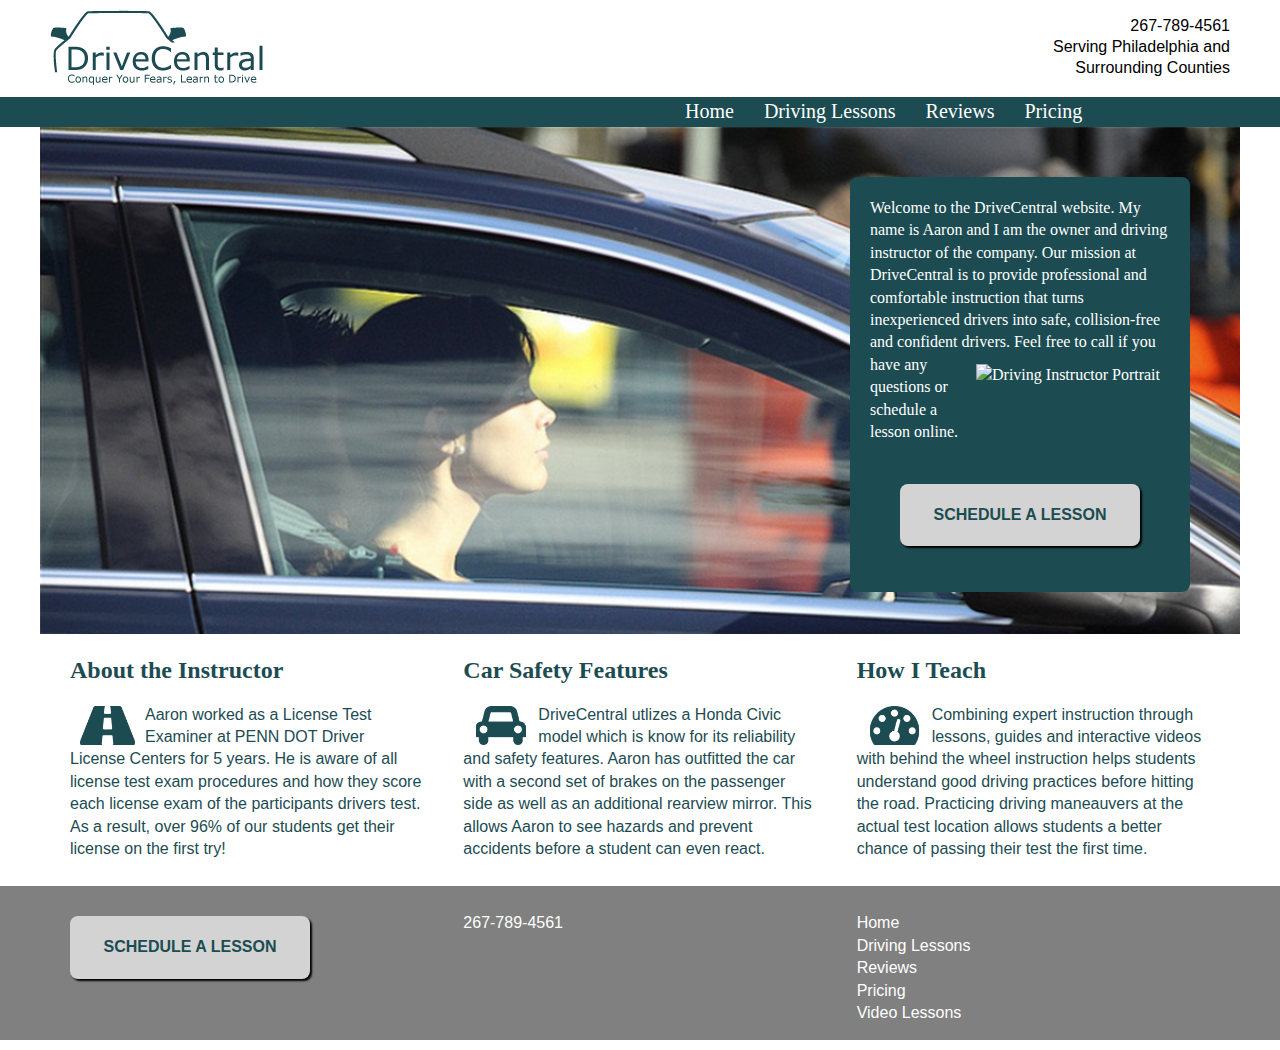
==== index.html @ 70ed792d "fixing everything" ====
<!DOCTYPE html>
<html>
	<head>
		<link rel="stylesheet" href="styles/styles.css">
	</head>
	<body>
		<header>
			<div class="container">
				<img id ="logo" src="images/drivecentrallogo.png" alt="DriveCentral Logo">
				<section id="phonelocation">
					<p>267-789-4561<br/>
					Serving Philadelphia and Surrounding Counties</p>
				</section>
			</div>

			<nav>
				<div class="container" >
					<div id="navcontainer">
						<ul>
							<li class="selected"><a href="index.html">Home</a></li>
							<li>
								<a href="drivingLessons.html">Driving Lessons</a>
								<ul class="dropdown">
									<li><a href ="adults.html">Adults</a></li>
									<li><a href ="teens.html">Teens</a></li>
								</ul>
							</li>
							<li><a href="reviews.html">Reviews</a></li>
							<li><a href="pricing.html">Pricing</a></li>
							<li><a href="videoLessons.html">Video Lessons</a></li>
						</ul>
					</div>
				</div>
			</nav>	
		</header>

		<div class="hero container">

			<!--<img width="1200" height="506" src="images/Woman Learning to Drive.png" alt="Woman Learning to Drive"> <!--remove space from filename!!!!! will break in browsers -->
			<div class="herocallout calloutposition">
				<p>Welcome to the DriveCentral website. My name is Aaron and I am the owner and driving instructor
				of the company. Our mission at DriveCentral is to provide professional and  comfortable instruction that turns inexperienced drivers into safe, collision-free and confident drivers. <img height="100px" src="images/Casual Man.png" alt="Driving Instructor Portrait" align="right"> Feel free to call if you have any questions or schedule a lesson online.</p>
				<div class="clear"></div>
				<div class="button"><a href="https://www.bookfresh.com/index.html?id=15b22b9d3a0108159f1da64b745c4dbb&view=buyer_flow" >SCHEDULE A LESSON</a></div>
			</div>
		</div>

		<div class = "columns container space-between flex">
			<article class="column">
				<h3>About the Instructor</h3>
				<p><img width="55" height="39" src=" images/icon1.png" alt="icon1">Aaron  worked as a License Test Examiner at PENN DOT Driver License Centers for 5 years. He is aware of all license test exam procedures and how they score each license exam of the participants drivers test. As a result, over 96% of our students get their license on the first try!</p>
			</article>

			<article class="column">
				<h3>Car Safety Features</h3>
				<p><img width="55" height="39" src=" images/icon2.png" alt="icon2">DriveCentral utlizes a Honda Civic model which is know for its reliability and safety features. Aaron has outfitted the car with a second set of brakes on the passenger side as well as an additional rearview mirror. This allows Aaron to see hazards and prevent accidents before a student can even react.</p>
			</article>

			<article class="column">
				<h3>How I Teach</h3>
				<p><img width="55" height="39" src=" images/icon3.png" alt="icon3">Combining expert instruction through lessons, guides and interactive videos with behind the wheel instruction helps students understand good driving practices before hitting the road. Practicing driving maneauvers at the actual test location allows students a better chance of passing their test the first time.</p>
			</article>
		</div>

		<footer>
			<div class="columns container space-between flex">
				<section class="column">
					<p class="button"><a href="https://www.bookfresh.com/index.html?id=15b22b9d3a0108159f1da64b745c4dbb&view=buyer_flow" >SCHEDULE A LESSON</a></p>
				</section>
				<section class="column">
					<p id="footernumber">267-789-4561</p> 
				</section>
				<section class="column">
					<ul class="nav">
						<li><a href="index.html">Home</a></li>
						<li><a href="drivingLessons.html">Driving Lessons</a></li>
						<li><a href="reviews.html">Reviews</a></li>
						<li><a href="pricing.html">Pricing</a></li>
						<li><a href="videoLessons.html">Video Lessons</a></li>
					</ul>						
				</section>
			</div>
		</footer>		
	</body>
</html>
---- styles/styles.css ----
body{
	margin: 0;
	width: 100%;
	font-family: Verdana, sans-serif;
	color: #1c4c52;
}




.container{
	margin: 0 auto;
	max-width: 1200px; /* is there a better way to handle this width so it doesnt result in scrolling on smaller laptops*/
}

.flex{
	display: flex;
}

.space-between{
	justify-content: space-between;
}

header{
	margin: 0;
	color: #000000;
}
h1{
	margin:0;
	padding:0;
	font-family: garamond, serif;
	font-size: 36px;
}

h2{
	margin:0;
	padding:0;
	font-family: Verdana, sans-serif;
	font-size: 20px;
	font-weight: lighter;
}

h3{
	font-family: garamond, serif;
	font-size: 24px;
	margin: 0;
	padding: 0;
}

#logo{
	/*background-color: yellow;*/
	float: left;
	clear: both; /* is there a better way to clear without having to have it twice*/
	margin-top: 10px;
	margin-bottom: 10px;
	margin-left:10px;	
}

#phonelocation{
	width: 210px;
	float: right;
	/*background-color: purple;*/
	font-family: verdana, sans-serif;
	text-align: right;
	line-height: 1.3;
	margin-right:10px;
}

a{
	text-decoration: none;
}


/*NAVIGATION STYLES---------- NAVIGATION STYLES ----------- NAVIGATION STYLES */

#navcontainer{
	/*background-color: orange;*/
	width: 575px;
	float: right;
}

nav{
	clear: both;
	width:100%;
	height: 30px;
	background-color: #1C4C52;
	font-size: 125%;
	font-family: Garamond, serif;
	/*Why wont my margins work here? I had to put it on the logo instead*/
}

nav ul{
	/*background-color: pink;*/
	margin: 0;
	padding: 0;
	list-style-type: none;
	width: 555px;
	float: right;
	margin-bottom:20px;
}

nav ul li{
	/*background-color: green;*/
	display: inline-block;
	position: relative;
	text-align: left;
}

nav ul li a {
	display: block;
	margin-right: 25px;
	margin-top: 3px;
	margin-bottom:5px;
}

nav a:link {
    color: #ffffff;
}

nav a:visited {
    
    color: #ffffff;
}

nav a:hover {
    text-decoration: underline;
}

nav a:active {
    text-decoration: underline;
}


nav ul li ul.dropdown{ 

	min-width: 125px; /* Set width of dropdown */
	width: 135px;/* how to make this responsive*/
	display: none;
	position: absolute;
	z-index: 999;
	left: 0;
	box-shadow: 2px 2px 2px #000000;

}

nav ul li:hover ul.dropdown{ 
	display: block; /* display the dropdown*/
}

nav ul li ul.dropdown li{
	background-color: #1C4C52;
	display: block;
	margin-top: 0px;
	height:20px;
	padding:10px;
	width: 115px;
	border-top:2px solid white;
}


.selected{
	/*background-color: red;*/
}

/*END OF NAVIGATION STYLES---------- END OF NAVIGATION STYLES ----------- END OF NAVIGATION STYLES */

/* HERO STYLES*/

.hero{
	margin: 0 auto;
	padding: 0;
	background-image: url("../images/Woman Learning to Drive.png");
	/*background-size: play with this! */
	height: 507px;
	position: relative;
}

.herocallout{
	background-color: #1c4c52;
	color: #ffffff;
	max-width: 340px;
	height: 415px;
	float: right;
	border-radius: 8px;
	font-family: verdana;
	line-height: 1.4;
	position:absolute;
	right: 50px;
	top: 50px;
}

.herocallout p {
	float:left;
	margin: 0;
	margin-bottom: 10px;
	padding: 20px;
	padding-bottom: 0;
	/*background-color: black;*/
	
}

.herocallout img{
	float: right;
	padding: 10px;
	/*background-color: green;*/
}

.clear {
clear:both;
}

.button {
	margin: 0px auto;
	padding: 20px;
	width: 200px;
	background-color: lightgray;
	text-align: center;
	font-weight: bold;
	font-family: verdana, sans-serif;
	border-radius: 8px;
	box-shadow: 2px 2px 2px #000000;
}

.button a:link{
	color: #1C4C52;
}

.button a:visited{
	color: #1C4C52;
}

.button a:hover{
	color: #ffffff;
}

/* END of HERO STYLES*/

/* ARTICLE STYLES*/
.columns{
	margin: 10px auto;
	/*background-color: lightblue;*/
	max-width: 1180px;
}

.column{
	width: 33%;
	padding-top: 10px;
	line-height: 1.4;
	/*background-color: pink;*/
	margin-right: 20px;
	margin-left: 20px;
}

.column img{
	padding-left: 10px;
	padding-right: 10px;
	padding-top: 2px;
}





/* ARTICLE STYLES*/
article p img{
	float: left;
}



/*FOOTER STYLES */

footer{
	margin:0;
	padding:0;
	background-color: gray;
	color: #ffffff;
	font-family: verdana, sans-serif;
	clear: both;
	bottom: 0;
}

footer .button{
	margin: 0;
	margin-top: 20px;

}

footer ul{
	list-style: none;
	/*background-color: green;*/
	padding: 0;
}

footer .nav a:link {
	color: #ffffff;
}

footer .nav a:visited{
	color: #ffffff;
}

footer .nav a:hover{
	color: #1C4C52;
}
/*END OF FOOTER STYLES */

/*DRIVING LESSONS*/

#lessons{
	max-width: 700px;
	margin-top: 30px;
	background-color: red;
	float: left;
	/*position: relative;
}

.calloutposition{
		background-color: blue;
		color: #ffffff;
		max-width: 340px;
		height: 415px;
		float: right;
		border-radius: 8px;
		font-family: verdana;
		line-height: 1.4;
		position:absolute;
		right: 0px;
		top: 100px;
}
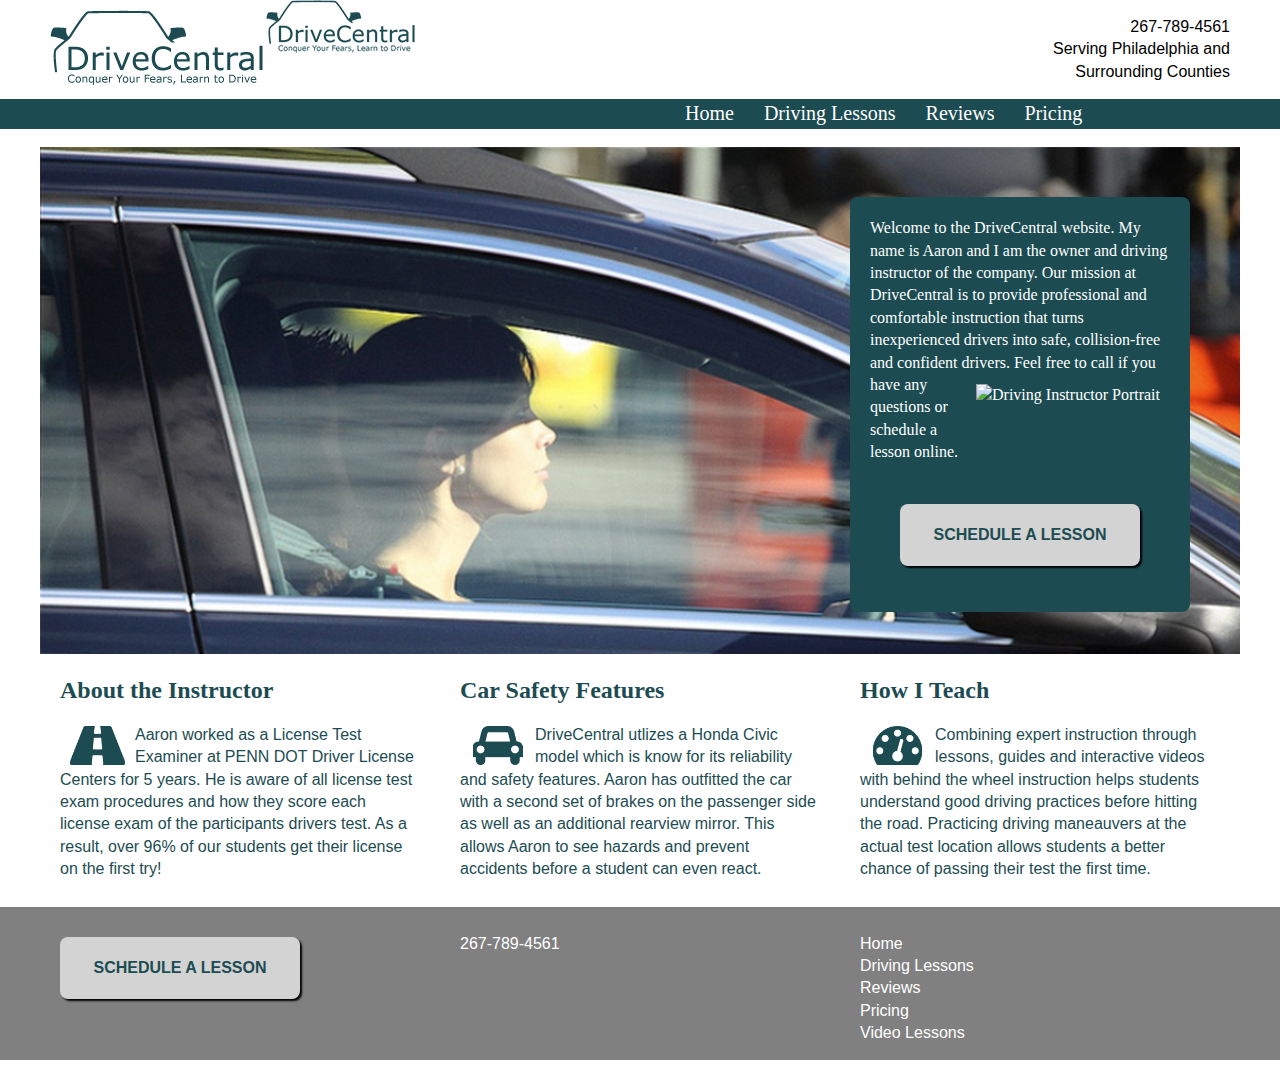
==== commit f8d610ae: "Mobile changes" ====
--- a/index.html
+++ b/index.html
@@ -7,13 +7,14 @@
 		<header>
 			<div class="container">
 				<img id ="logo" src="images/drivecentrallogo.png" alt="DriveCentral Logo">
+				<img id ="logoMobile" src="images/drivecentrallogoMobile.png" alt="DriveCentral Logo">
 				<section id="phonelocation">
 					<p>267-789-4561<br/>
 					Serving Philadelphia and Surrounding Counties</p>
 				</section>
 			</div>
 
-			<nav>
+			<nav id="mainNav">
 				<div class="container" >
 					<div id="navcontainer">
 						<ul>
@@ -31,15 +32,32 @@
 						</ul>
 					</div>
 				</div>
-			</nav>	
+			</nav>
+
+			<nav class="container" id="mobileNav">
+				<div id="mobileSchedule">
+					<a href="https://www.bookfresh.com/index.html?id=15b22b9d3a0108159f1da64b745c4dbb&view=buyer_flow" >SCHEDULE A LESSON</a>
+				</div>
+				<ul id="lessonsReviews">
+					<li><a href="drivingLessons.html">Driving Lessons</a></li>
+					<li><a href="reviews.html">Reviews</a></li>
+				</ul>
+				<ul id="pricingVideos">
+					<li><a href="pricing.html">Pricing</a></li>
+					<li><a href="videoLessons.html">Video Lessons</a></li>
+				</ul>
+			</nav>
+
 		</header>
 
 		<div class="hero container">
 
 			<!--<img width="1200" height="506" src="images/Woman Learning to Drive.png" alt="Woman Learning to Drive"> <!--remove space from filename!!!!! will break in browsers -->
+
 			<div class="herocallout calloutposition">
-				<p>Welcome to the DriveCentral website. My name is Aaron and I am the owner and driving instructor
+				<p class="desktopCallout">Welcome to the DriveCentral website. My name is Aaron and I am the owner and driving instructor
 				of the company. Our mission at DriveCentral is to provide professional and  comfortable instruction that turns inexperienced drivers into safe, collision-free and confident drivers. <img height="100px" src="images/Casual Man.png" alt="Driving Instructor Portrait" align="right"> Feel free to call if you have any questions or schedule a lesson online.</p>
+				<p class="tabletCallout">Welcome! I'm <img height="75px" src="images/Casual Man.png" alt="Driving Instructor Portrait" align="right">Aaron, the driving instructor of DriveCentral. Our mission is to provide professional and  comfortable instruction that turns inexperienced drivers into safe and confident drivers. </p>
 				<div class="clear"></div>
 				<div class="button"><a href="https://www.bookfresh.com/index.html?id=15b22b9d3a0108159f1da64b745c4dbb&view=buyer_flow" >SCHEDULE A LESSON</a></div>
 			</div>
--- a/styles/styles.css
+++ b/styles/styles.css
@@ -5,7 +5,9 @@
 	color: #1c4c52;
 }
 
-
+p{
+	line-height: 1.4;
+}
 
 
 .container{
@@ -79,7 +81,7 @@
 	float: right;
 }
 
-nav{
+#mainNav{
 	clear: both;
 	width:100%;
 	height: 30px;
@@ -155,11 +157,6 @@
 	padding:10px;
 	width: 115px;
 	border-top:2px solid white;
-}
-
-
-.selected{
-	/*background-color: red;*/
 }
 
 /*END OF NAVIGATION STYLES---------- END OF NAVIGATION STYLES ----------- END OF NAVIGATION STYLES */
@@ -239,7 +236,6 @@
 .columns{
 	margin: 10px auto;
 	/*background-color: lightblue;*/
-	max-width: 1180px;
 }
 
 .column{
@@ -256,9 +252,6 @@
 	padding-right: 10px;
 	padding-top: 2px;
 }
-
-
-
 
 
 /* ARTICLE STYLES*/
@@ -307,24 +300,256 @@
 
 /*DRIVING LESSONS*/
 
-#lessons{
+#articleContent{
 	max-width: 700px;
-	margin-top: 30px;
-	background-color: red;
+	/*background-color: green;*/
 	float: left;
-	/*position: relative;
-}
-
-.calloutposition{
-		background-color: blue;
-		color: #ffffff;
-		max-width: 340px;
-		height: 415px;
-		float: right;
-		border-radius: 8px;
-		font-family: verdana;
-		line-height: 1.4;
-		position:absolute;
-		right: 0px;
-		top: 100px;
-}+	/*position: relative;*/
+}
+
+#articleContent p{
+	padding-left: 20px;
+	padding-bottom: 10px;
+}
+
+#articleContent img{
+	margin-right: 15px;
+}
+#articleContainer{
+		/*background-color: red;
+		max-height: 900px;*/
+}
+
+#articleCallout{
+		position:static;
+		max-height: 340px;
+		margin-top: 30px;
+		margin-right: 50px;
+}
+
+/*ACCORDION MENU */
+
+
+
+.accordion,
+.accordion ul,
+.accordion li,
+.accordion a,
+.accordion span {
+    margin: 0;
+    padding: 0;
+    border: none;
+    outline: none;
+}
+ 
+.accordion{
+	margin-top: 20px;
+}
+
+.accordion li {
+    list-style: none;
+ }
+
+ .accordion li > a {
+    display: block;
+    position: relative;
+    min-width: 110px;
+    padding: 0 10px 0 40px;
+    margin-bottom: 10px;
+ 
+    color: #fdfdfd;
+   	font: 18px/32px Verdana, sans-serif;*/
+    text-decoration: none;
+    text-shadow: 0px 1px 0px rgba(0,0,0, .35);
+ 
+    background-color: gray;
+
+    -webkit-box-shadow: inset 0px 1px 0px 0px rgba(255,255,255, .1), 0px 1px 0px 0px rgba(0,0,0, .1);
+    -moz-box-shadow: inset 0px 1px 0px 0px rgba(255,255,255, .1), 0px 1px 0px 0px rgba(0,0,0, .1);
+    box-shadow: inset 0px 1px 0px 0px rgba(255,255,255, .1), 0px 1px 0px 0px rgba(0,0,0, .1);
+}
+
+
+/* HOVER AND ACTIVE STATES */
+.accordion > li:hover > a,
+.accordion > li:target > a {
+    color: #09181A;
+    text-shadow: 1px 1px 1px rgba(255,255,255, .2);
+ 
+    /*background: url(../img/active.png) repeat-x;*/
+    background: #1c4c52;
+}
+ 
+.sub-menu li:hover a { background: #efefef; }
+
+/*SHOW AND HIDE*/
+.accordion li > .sub-menu {
+   
+    height: 0;
+    overflow: hidden;
+ 
+    -webkit-transition: all .2s ease-in-out;
+    -moz-transition: all .2s ease-in-out;
+    -o-transition: all .2s ease-in-out;
+    -ms-transition: all .2s ease-in-out;
+    transition: all .2s ease-in-out;
+}
+ 
+.accordion li:target > .sub-menu {
+    /*height: 100%;*/
+    height: 200px;
+}
+
+figure{
+	margin: 0;
+	padding: 0;
+	width: 300px;
+	float: left;
+	margin-bottom: 10px;
+	margin-right: 20px;
+	margin-left: 20px;
+}
+
+.tabletCallout{
+	display:none;
+}
+
+.logoMobile{
+	display:none;
+}
+
+/*TABLET*/
+@media (max-width: 980px){ /*width up to 980px*/
+
+	.container{
+		width:700px;
+	}
+
+	.hero{
+	
+		background-image: url("../images/Woman-Learning-to-Drive-Tablet60.png");
+		height: 315px;
+		position: relative;
+	}
+
+	.herocallout{
+	max-width: 275px;
+	height: 275px;
+	line-height: 1.4;
+	right: 20px;
+	top: 20px;
+	}
+
+	.herocallout p {
+		margin-bottom: 5px;
+		padding: 13px;
+		padding-bottom: 0;
+		/*background-color: black;*/
+		font-size: 15px;
+	}
+
+	.desktopCallout{
+		display: none;
+	}
+
+	.tabletCallout{
+		display: block;
+	}
+
+	.button {
+		margin: 0 auto; 
+		padding: 15px;
+		width: 200px;
+		font-size: 14px;
+		font-weight: bold;
+	}
+
+	.column{
+		width: 100%;
+	}
+
+	.flex{
+		display: flex;
+		flex-wrap: wrap;
+	}
+
+	footer .flex
+	{
+		flex-wrap: nowrap;
+	}
+
+	.accordion{
+		width: 350px;
+	}
+
+}
+
+/*MOBILE*/
+@media (max-width: 742px){ /*width up to 742*/
+	.container{
+		width: 90%;
+		/*background-color: pink;*/
+	}
+
+	.hero{
+		display: none;
+	}
+	#articleCallout{
+		display:none;
+	}
+
+	#phonelocation{
+		/*QUESTION QUESTION QUESTION QUESTION QUESTION QUESTION QUESTION QUESTION QUESTION QUESTION*/
+		/*Cant seem to center this div in mobile. */
+		width: 70%;
+		float: left;
+		margin: 0 auto;
+		font-family: verdana, sans-serif;
+		background-color: pink;
+		text-align: center;
+		font-size: 13px;
+		line-height: 1.3;
+	}
+
+	#logo{
+		display: none;
+	}
+
+	#logoMobile{
+		background-color: red;
+		
+		/*QUESTION QUESTION QUESTION QUESTION QUESTION QUESTION QUESTION QUESTION QUESTION QUESTION*/
+		/*Cant seem to center this image in mobile*/
+		
+	}
+
+	footer .flex
+	{
+		flex-wrap: wrap;
+	}
+
+	footer .column{
+
+		/*QUESTION QUESTION QUESTION QUESTION QUESTION QUESTION QUESTION QUESTION QUESTION QUESTION*/
+		/*Cant seem to center the footer blocks in mobile*/
+		margin: 0 auto;
+	}
+
+
+	#mainNav{
+		display:none;
+	}
+
+	#mobileNav{
+		clear: both;
+		height: 300px;
+		background: green;
+	}
+
+	#mobileSchedule{
+		background-color: orange;
+	}
+
+}
+
+
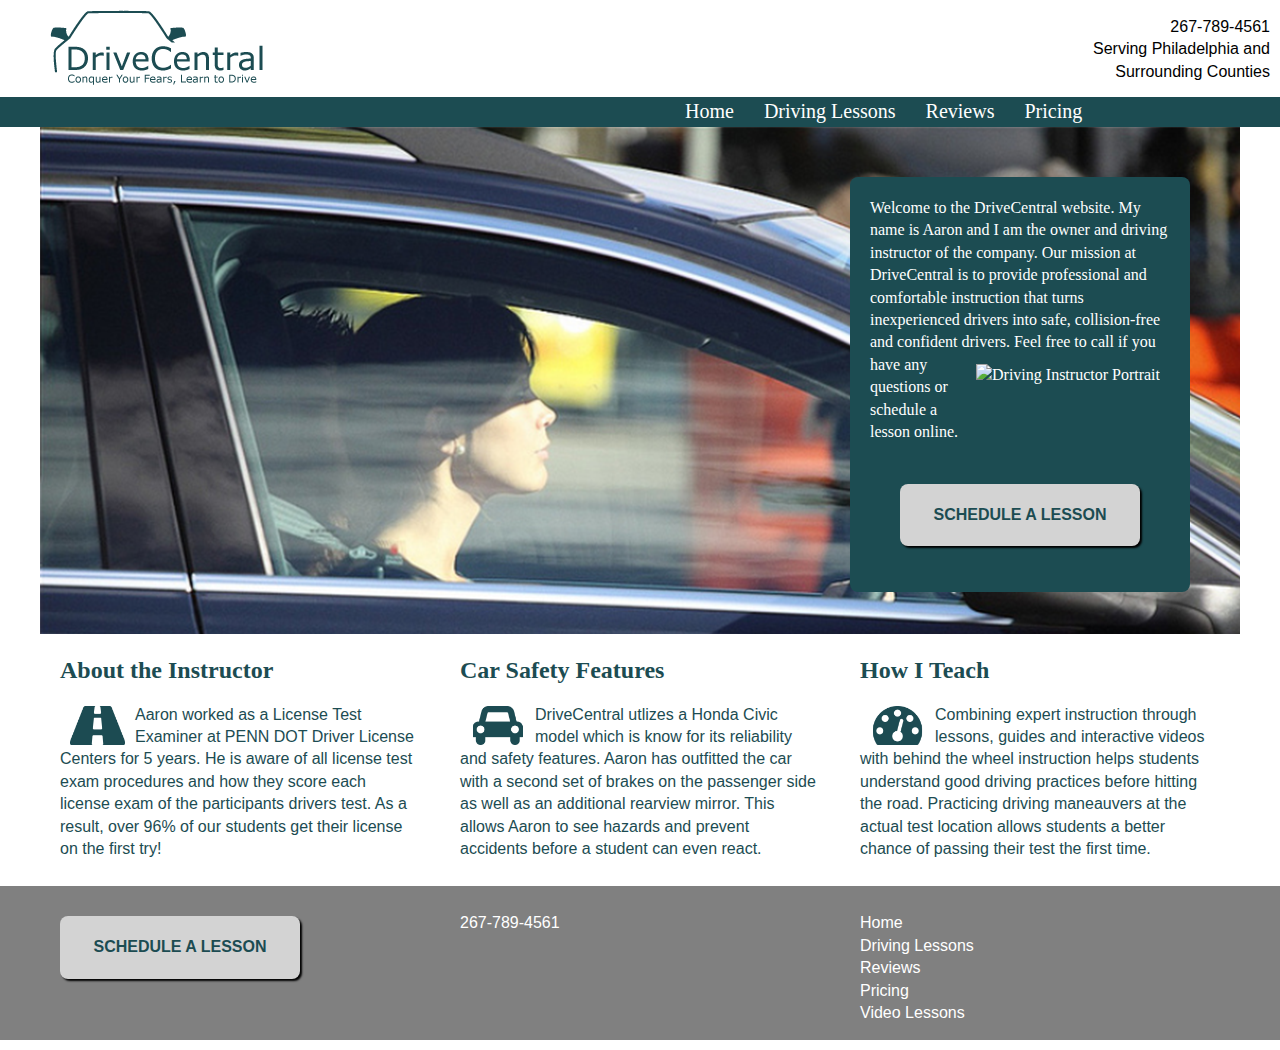
==== commit 8dbd88c3: "Mobile is working!" ====
--- a/index.html
+++ b/index.html
@@ -6,8 +6,11 @@
 	<body>
 		<header>
 			<div class="container">
+
 				<img id ="logo" src="images/drivecentrallogo.png" alt="DriveCentral Logo">
-				<img id ="logoMobile" src="images/drivecentrallogoMobile.png" alt="DriveCentral Logo">
+				<div id ="logoMobile">
+					<img  src="images/drivecentrallogoMobile.png" alt="DriveCentral Logo">
+				</div>
 				<section id="phonelocation">
 					<p>267-789-4561<br/>
 					Serving Philadelphia and Surrounding Counties</p>
--- a/styles/styles.css
+++ b/styles/styles.css
@@ -60,7 +60,9 @@
 
 #phonelocation{
 	width: 210px;
-	float: right;
+	position: absolute;
+	right: 0;
+	top:0;
 	/*background-color: purple;*/
 	font-family: verdana, sans-serif;
 	text-align: right;
@@ -88,7 +90,6 @@
 	background-color: #1C4C52;
 	font-size: 125%;
 	font-family: Garamond, serif;
-	/*Why wont my margins work here? I had to put it on the logo instead*/
 }
 
 nav ul{
@@ -414,8 +415,12 @@
 	display:none;
 }
 
-.logoMobile{
+#logoMobile{
 	display:none;
+}
+
+#mobileNav{
+	display: none;
 }
 
 /*TABLET*/
@@ -488,6 +493,7 @@
 @media (max-width: 742px){ /*width up to 742*/
 	.container{
 		width: 90%;
+		
 		/*background-color: pink;*/
 	}
 
@@ -501,14 +507,15 @@
 	#phonelocation{
 		/*QUESTION QUESTION QUESTION QUESTION QUESTION QUESTION QUESTION QUESTION QUESTION QUESTION*/
 		/*Cant seem to center this div in mobile. */
-		width: 70%;
-		float: left;
+		width: 200px;
+		clear: both;
 		margin: 0 auto;
 		font-family: verdana, sans-serif;
-		background-color: pink;
+		/*background-color: pink;*/
 		text-align: center;
 		font-size: 13px;
 		line-height: 1.3;
+		position: static;
 	}
 
 	#logo{
@@ -516,7 +523,9 @@
 	}
 
 	#logoMobile{
-		background-color: red;
+		/*background-color: red;*/
+		text-align: center;
+		display: block;
 		
 		/*QUESTION QUESTION QUESTION QUESTION QUESTION QUESTION QUESTION QUESTION QUESTION QUESTION*/
 		/*Cant seem to center this image in mobile*/
@@ -541,15 +550,52 @@
 	}
 
 	#mobileNav{
+		display: block;
 		clear: both;
-		height: 300px;
-		background: green;
+		height: 256px;
+		background: #1c4c52;
 	}
 
 	#mobileSchedule{
-		background-color: orange;
-	}
-
-}
-
-
+		text-align: center;
+		padding-top: 20px;
+		height: 35px;
+		border-bottom: 1px solid white;
+		border-right: 1px solid white;
+
+	}
+
+	nav ul{
+		/*background-color: green;*/
+		width: 100%;
+		margin:0;
+		padding:0;
+		text-align: center;
+	}
+
+	nav ul li{
+		/*background-color: orange;*/
+		margin:0;
+		height: 100px;
+		text-align: center;
+		border-right: 1px solid white;
+		border-bottom: 1px solid white;
+		vertical-align: middle;
+		width: 50%;
+		box-sizing: border-box;
+		float: left;
+	}
+
+	nav ul li a{
+		/*background-color: red;*/
+		margin:0;
+		position: relative;
+		top:50%; /* Brings it down 50% of the container*/
+		transform: translateY(-50%);/*brings it back up 50% of itself*/
+		padding: 5px;
+	}
+
+
+}
+
+
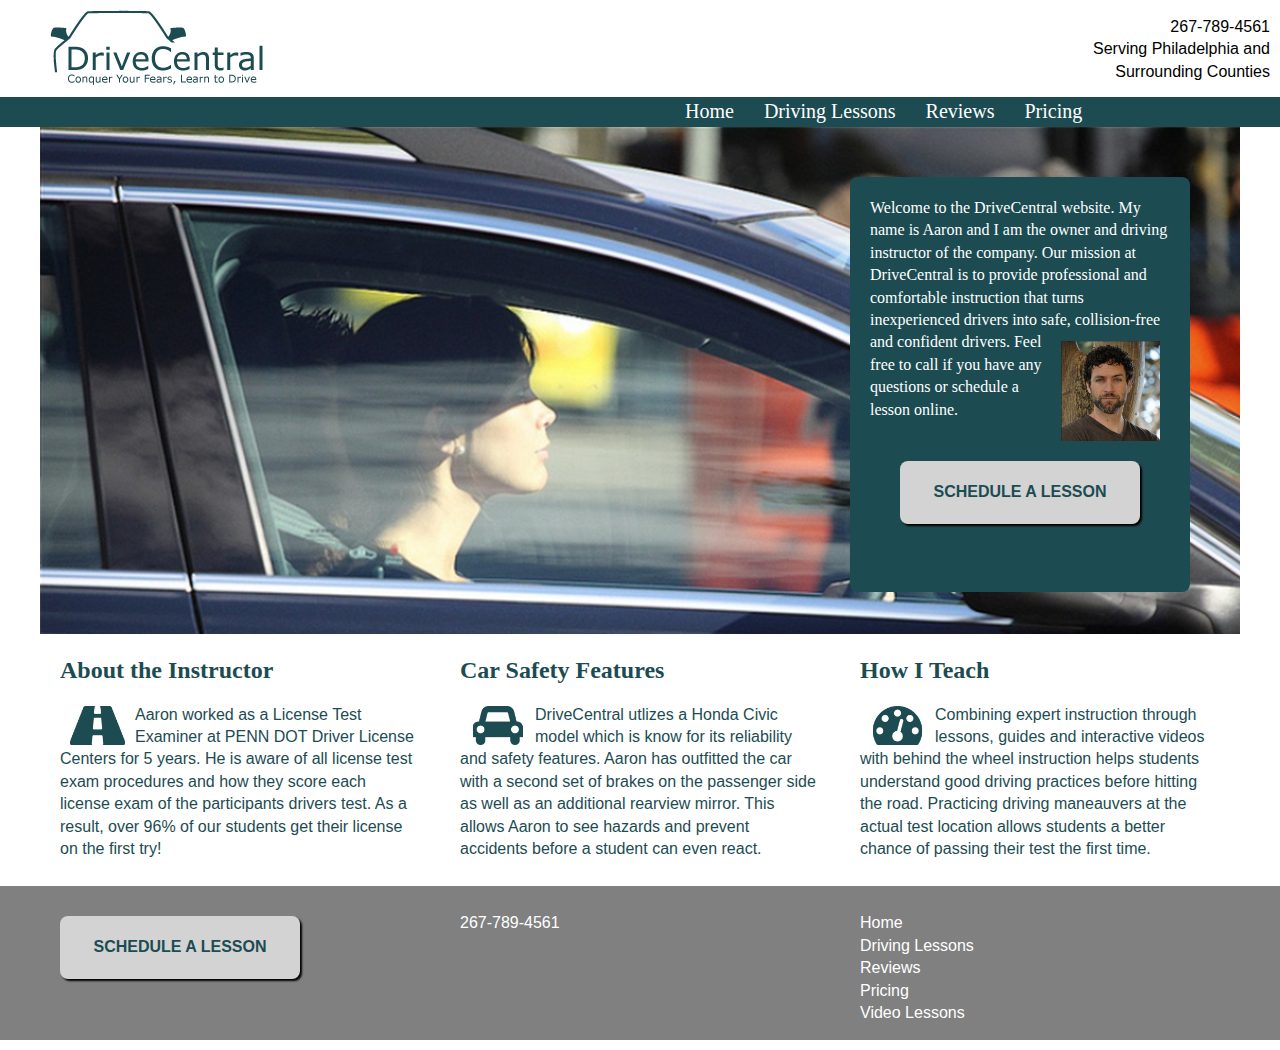
==== commit bb8c17b2: "Changed CasualMan to jpg" ====
--- a/index.html
+++ b/index.html
@@ -59,8 +59,8 @@
 
 			<div class="herocallout calloutposition">
 				<p class="desktopCallout">Welcome to the DriveCentral website. My name is Aaron and I am the owner and driving instructor
-				of the company. Our mission at DriveCentral is to provide professional and  comfortable instruction that turns inexperienced drivers into safe, collision-free and confident drivers. <img height="100px" src="images/Casual Man.png" alt="Driving Instructor Portrait" align="right"> Feel free to call if you have any questions or schedule a lesson online.</p>
-				<p class="tabletCallout">Welcome! I'm <img height="75px" src="images/Casual Man.png" alt="Driving Instructor Portrait" align="right">Aaron, the driving instructor of DriveCentral. Our mission is to provide professional and  comfortable instruction that turns inexperienced drivers into safe and confident drivers. </p>
+				of the company. Our mission at DriveCentral is to provide professional and  comfortable instruction that turns inexperienced drivers into safe, collision-free and confident drivers. <img height="100px" src="images/CasualMan.jpg" alt="Driving Instructor Portrait" align="right"> Feel free to call if you have any questions or schedule a lesson online.</p>
+				<p class="tabletCallout">Welcome! I'm <img height="75px" src="images/CasualMan.jpg" alt="Driving Instructor Portrait" align="right">Aaron, the driving instructor of DriveCentral. Our mission is to provide professional and  comfortable instruction that turns inexperienced drivers into safe and confident drivers. </p>
 				<div class="clear"></div>
 				<div class="button"><a href="https://www.bookfresh.com/index.html?id=15b22b9d3a0108159f1da64b745c4dbb&view=buyer_flow" >SCHEDULE A LESSON</a></div>
 			</div>
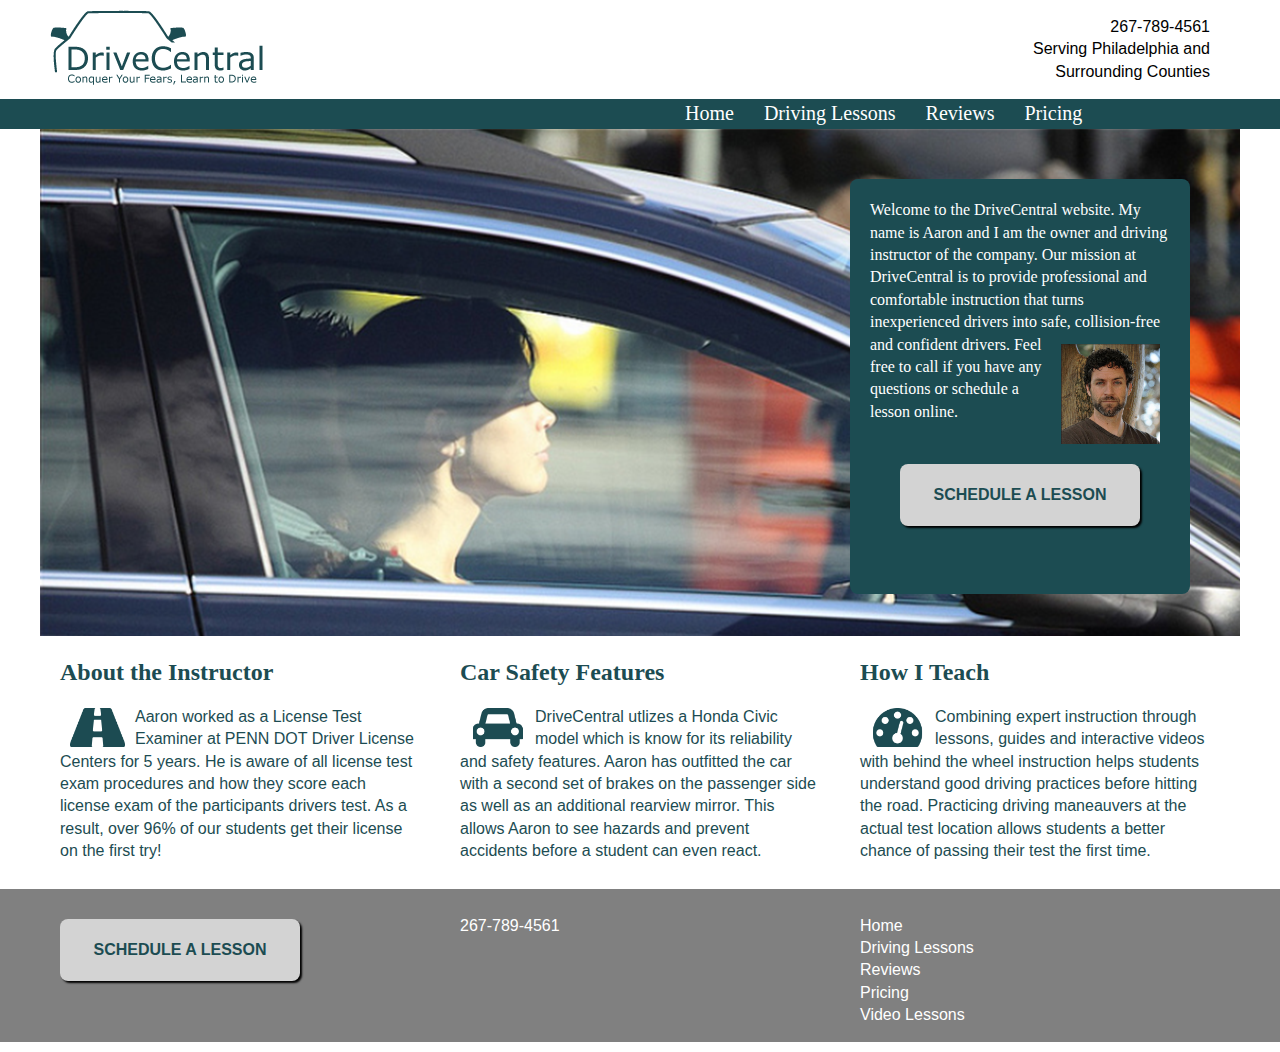
==== commit 1e3e36a6: "Minor Tweaks" ====
--- a/index.html
+++ b/index.html
@@ -7,11 +7,18 @@
 		<header>
 			<div class="container">
 
-				<img id ="logo" src="images/drivecentrallogo.png" alt="DriveCentral Logo">
-				<div id ="logoMobile">
-					<img  src="images/drivecentrallogoMobile.png" alt="DriveCentral Logo">
-				</div>
+				<a href="index.html">
+					<img id ="logo" src="images/drivecentrallogo.png" alt="DriveCentral Logo">
+					<div id ="logoMobile">
+						<img  src="images/drivecentrallogoMobile.png" alt="DriveCentral Logo">
+					</div>
+				</a>
+
 				<section id="phonelocation">
+					<p>267-789-4561<br/>
+					Serving Philadelphia and Surrounding Counties</p>
+				</section>
+				<section id="phonelocationmobile">
 					<p>267-789-4561<br/>
 					Serving Philadelphia and Surrounding Counties</p>
 				</section>
--- a/styles/styles.css
+++ b/styles/styles.css
@@ -60,14 +60,12 @@
 
 #phonelocation{
 	width: 210px;
-	position: absolute;
-	right: 0;
-	top:0;
+	float: right;
 	/*background-color: purple;*/
 	font-family: verdana, sans-serif;
 	text-align: right;
 	line-height: 1.3;
-	margin-right:10px;
+	margin-right:30px;
 }
 
 a{
@@ -423,6 +421,11 @@
 	display: none;
 }
 
+#phonelocationmobile{
+	display: none;
+
+}
+
 /*TABLET*/
 @media (max-width: 980px){ /*width up to 980px*/
 
@@ -493,29 +496,37 @@
 @media (max-width: 742px){ /*width up to 742*/
 	.container{
 		width: 90%;
+		/*background-color: pink;*/
+	}
+
+	.hero{
+		display: none;
+	}
+
+	#articleCallout{
+		display:none;
+	}
+
+	#phonelocation{
+		display:none;
+	}
+
+	#phonelocationmobile{
+		display: block;
+		/*QUESTION QUESTION QUESTION QUESTION QUESTION QUESTION QUESTION QUESTION QUESTION QUESTION*/
+		/*Cant seem to center this div in mobile. */
 		
 		/*background-color: pink;*/
-	}
-
-	.hero{
-		display: none;
-	}
-	#articleCallout{
-		display:none;
-	}
-
-	#phonelocation{
-		/*QUESTION QUESTION QUESTION QUESTION QUESTION QUESTION QUESTION QUESTION QUESTION QUESTION*/
-		/*Cant seem to center this div in mobile. */
 		width: 200px;
-		clear: both;
 		margin: 0 auto;
-		font-family: verdana, sans-serif;
-		/*background-color: pink;*/
 		text-align: center;
 		font-size: 13px;
 		line-height: 1.3;
-		position: static;
+		/*position: static;
+		float: none;
+		position: absolute;
+		right:0;
+		top:30px;*/
 	}
 
 	#logo{
